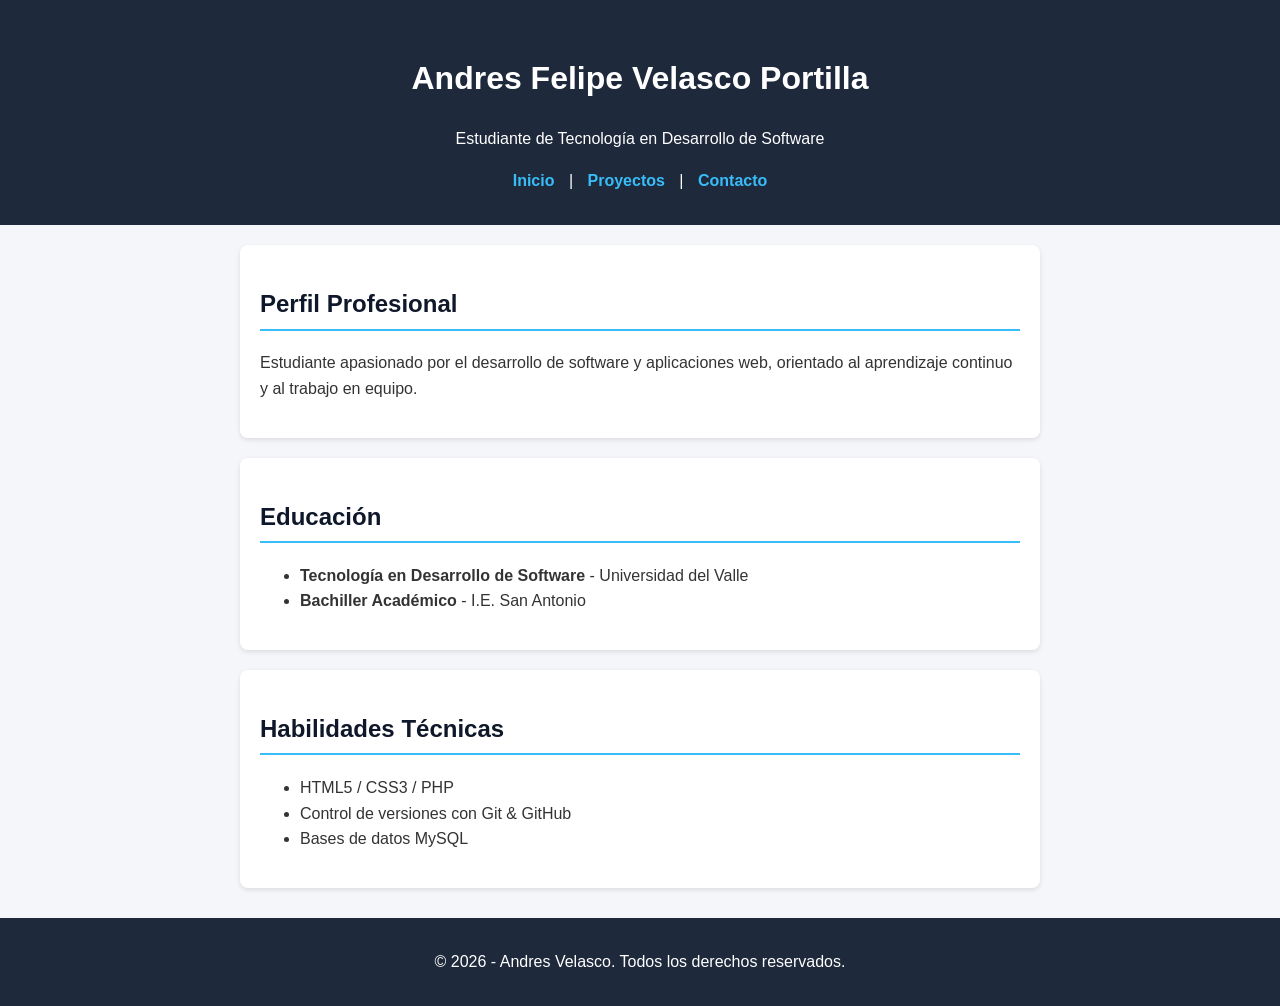
==== index.html @ 560b62d2 "commit hoja de vida" ====
<!DOCTYPE html>
<html lang="es">
<head>
    <meta charset="UTF-8">
    <meta name="viewport" content="width=device-width, initial-scale=1.0">
    <title>Hoja de Vida - Andres Velasco</title>
    <link rel="stylesheet" href="estilos.css">
</head>
<body>
    <header>
        <h1>Andres Felipe Velasco Portilla</h1>
        <p>Estudiante de Tecnología en Desarrollo de Software</p>
        <nav>
            <a href="index.html">Inicio</a> | 
            <a href="pagina1.html">Proyectos</a> | 
            <a href="pagina2.html">Contacto</a>
        </nav>
    </header>

    <main>
        <section class="card">
            <h2>Perfil Profesional</h2>
            <p>Estudiante apasionado por el desarrollo de software y aplicaciones web, orientado al aprendizaje continuo y al trabajo en equipo.</p>
        </section>

        <section class="card">
            <h2>Educación</h2>
            <ul>
                <li><strong>Tecnología en Desarrollo de Software</strong> - Universidad del Valle</li>
                <li><strong>Bachiller Académico</strong> - I.E. San Antonio</li>
            </ul>
        </section>

        <section class="card">
            <h2>Habilidades Técnicas</h2>
            <ul>
                <li>HTML5 / CSS3 / PHP</li>
                <li>Control de versiones con Git & GitHub</li>
                <li>Bases de datos MySQL</li>
            </ul>
        </section>
    </main>

    <footer>
        <p>© 2026 - Andres Velasco. Todos los derechos reservados.</p>
    </footer>
</body>
</html>
---- estilos.css ----
body {
    font-family: 'Segoe UI', Tahoma, Geneva, Verdana, sans-serif;
    margin: 0;
    padding: 0;
    background-color: #f4f6f9;
    color: #333;
    line-height: 1.6;
}

header {
    background-color: #1e293b;
    color: white;
    text-align: center;
    padding: 2rem 1rem;
}

header nav a {
    color: #38bdf8;
    text-decoration: none;
    font-weight: bold;
    margin: 0 10px;
}

header nav a:hover {
    text-decoration: underline;
}

main {
    max-width: 800px;
    margin: 20px auto;
    padding: 0 20px;
}

.card {
    background: white;
    padding: 20px;
    margin-bottom: 20px;
    border-radius: 8px;
    box-shadow: 0 2px 5px rgba(0,0,0,0.1);
}

h2 {
    color: #0f172a;
    border-bottom: 2px solid #38bdf8;
    padding-bottom: 5px;
}

footer {
    text-align: center;
    padding: 15px;
    background-color: #1e293b;
    color: white;
    margin-top: 30px;
}
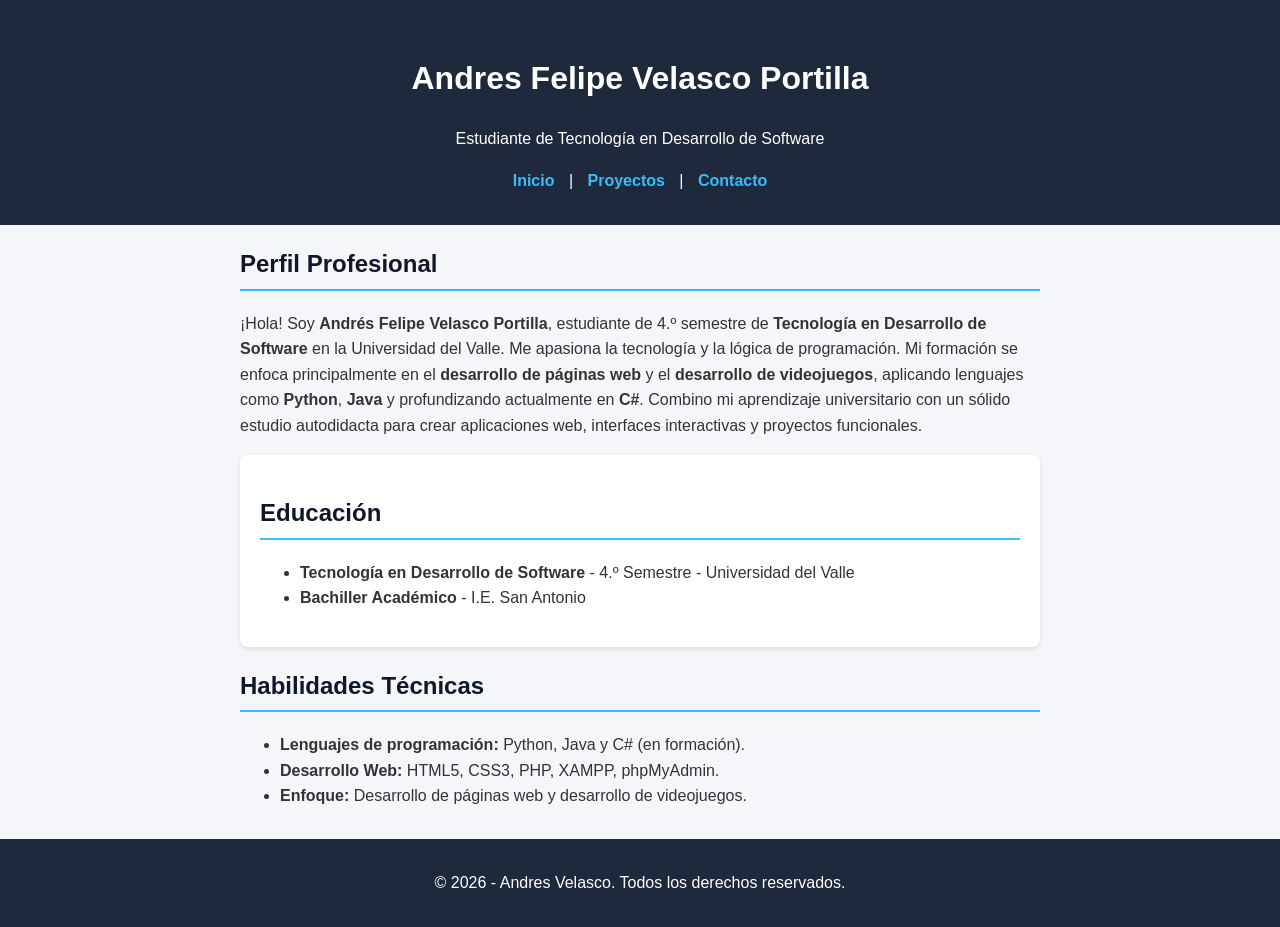
==== commit 3c7c4a55: "actualizacion completa de paginas y perfil" ====
--- a/index.html
+++ b/index.html
@@ -18,26 +18,34 @@
     </header>
 
     <main>
-        <section class="card">
+        <section class="sobre-mi">
             <h2>Perfil Profesional</h2>
-            <p>Estudiante apasionado por el desarrollo de software y aplicaciones web, orientado al aprendizaje continuo y al trabajo en equipo.</p>
+             <p>
+                 ¡Hola! Soy <strong>Andrés Felipe Velasco Portilla</strong>, estudiante de 4.º semestre de 
+                 <strong>Tecnología en Desarrollo de Software</strong> en la Universidad del Valle. 
+                 Me apasiona la tecnología y la lógica de programación. Mi formación se enfoca principalmente 
+                 en el <strong>desarrollo de páginas web</strong> y el <strong>desarrollo de videojuegos</strong>, 
+                 aplicando lenguajes como <strong>Python</strong>, <strong>Java</strong> y profundizando actualmente en <strong>C#</strong>. 
+                 Combino mi aprendizaje universitario con un sólido estudio autodidacta para crear aplicaciones web, 
+                 interfaces interactivas y proyectos funcionales.
+             </p>
         </section>
 
         <section class="card">
             <h2>Educación</h2>
             <ul>
-                <li><strong>Tecnología en Desarrollo de Software</strong> - Universidad del Valle</li>
+                <li><strong>Tecnología en Desarrollo de Software</strong> - 4.º Semestre - Universidad del Valle</li>
                 <li><strong>Bachiller Académico</strong> - I.E. San Antonio</li>
             </ul>
         </section>
 
-        <section class="card">
-            <h2>Habilidades Técnicas</h2>
-            <ul>
-                <li>HTML5 / CSS3 / PHP</li>
-                <li>Control de versiones con Git & GitHub</li>
-                <li>Bases de datos MySQL</li>
-            </ul>
+        <section class="habilidades-tecnicas">
+         <h2>Habilidades Técnicas</h2>
+          <ul>
+            <li><strong>Lenguajes de programación:</strong> Python, Java y C# (en formación).</li>
+            <li><strong>Desarrollo Web:</strong> HTML5, CSS3, PHP, XAMPP, phpMyAdmin.</li>
+            <li><strong>Enfoque:</strong> Desarrollo de páginas web y desarrollo de videojuegos.</li>
+          </ul>
         </section>
     </main>
 
--- a/estilos.css
+++ b/estilos.css
@@ -51,4 +51,17 @@
     background-color: #1e293b;
     color: white;
     margin-top: 30px;
+}
+.proyecto-card {
+    background-color: #f9f9f9;
+    border: 1px solid #ddd;
+    border-radius: 8px;
+    padding: 20px;
+    margin-bottom: 20px;
+    box-shadow: 0 2px 4px rgba(0,0,0,0.05);
+}
+
+.proyecto-card h3 {
+    color: #2c3e50;
+    margin-top: 0;
 }
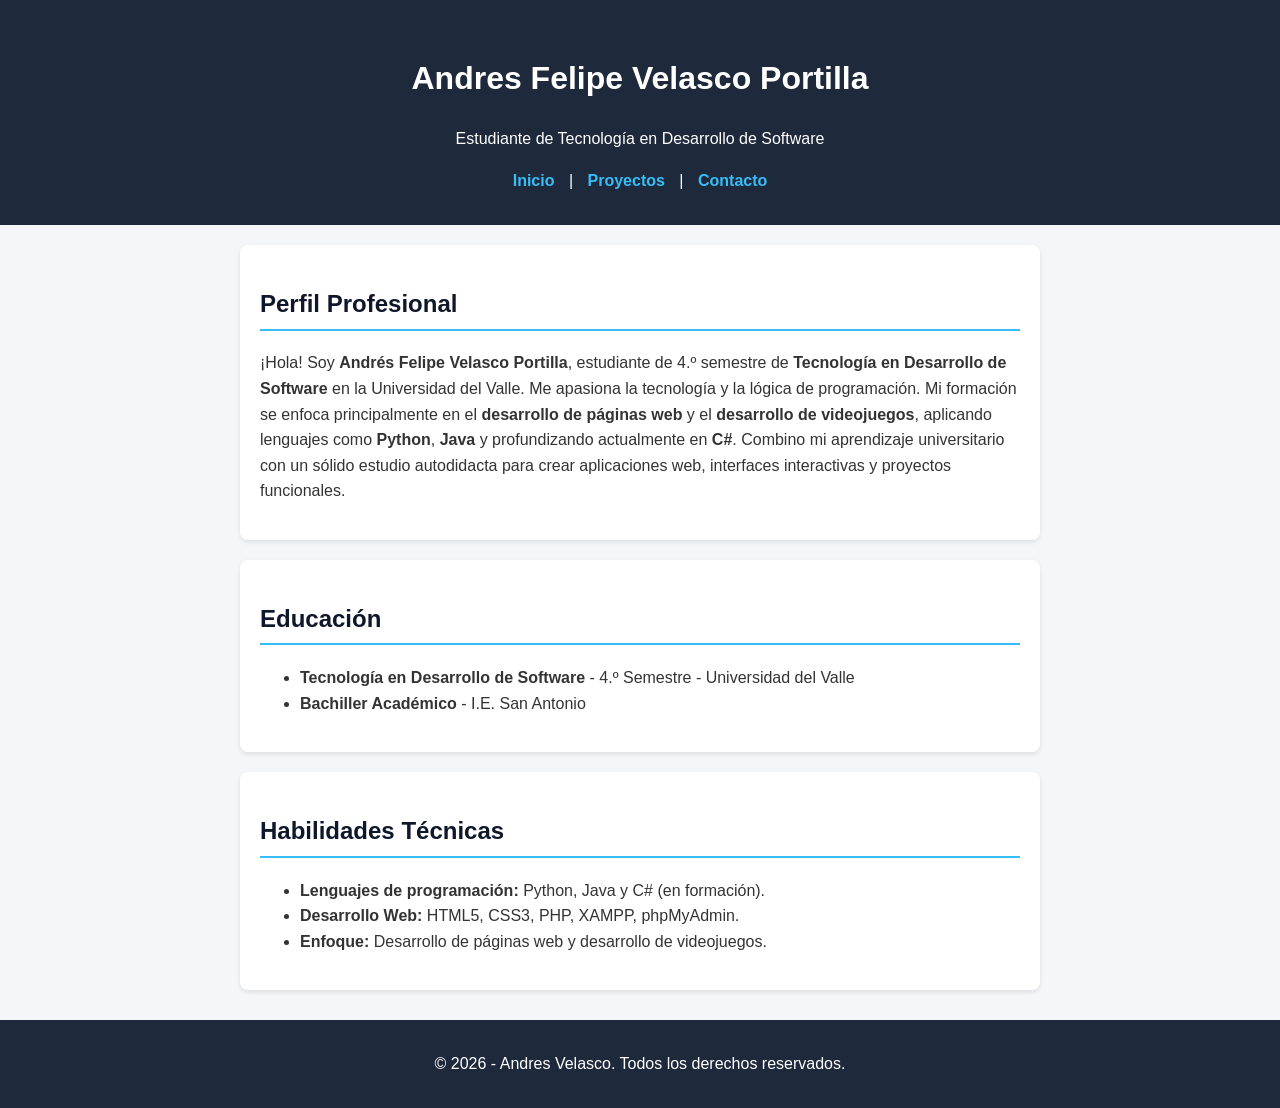
==== commit a8e19031: "actualizacion del index" ====
--- a/index.html
+++ b/index.html
@@ -18,7 +18,7 @@
     </header>
 
     <main>
-        <section class="sobre-mi">
+        <section class="card">
             <h2>Perfil Profesional</h2>
              <p>
                  ¡Hola! Soy <strong>Andrés Felipe Velasco Portilla</strong>, estudiante de 4.º semestre de 
@@ -39,7 +39,7 @@
             </ul>
         </section>
 
-        <section class="habilidades-tecnicas">
+        <section class="card">
          <h2>Habilidades Técnicas</h2>
           <ul>
             <li><strong>Lenguajes de programación:</strong> Python, Java y C# (en formación).</li>
